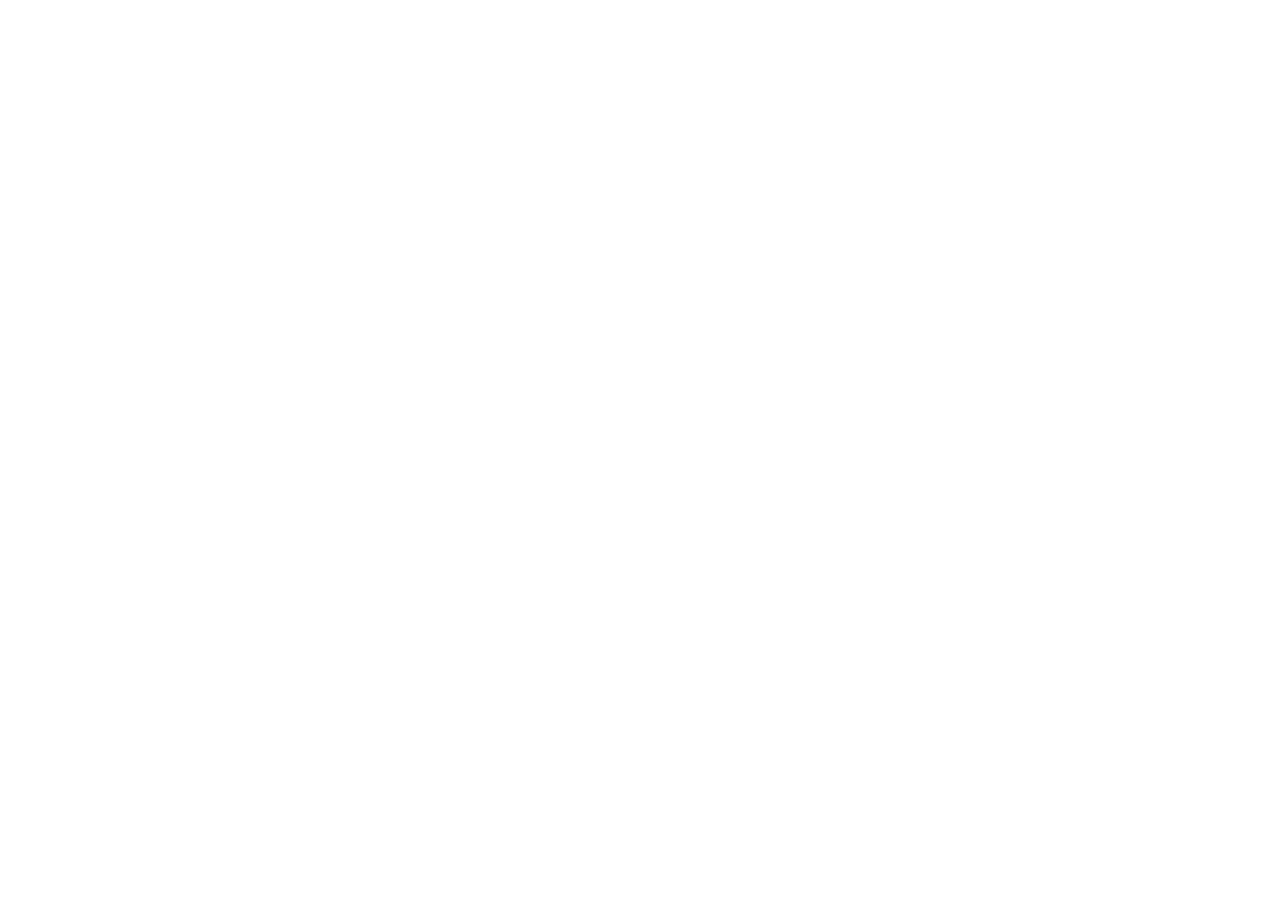
==== web/index.html @ 23d62936 "save" ====
<!DOCTYPE html>

<html lang="en">
<head>
	<!-- Load Bootstrap -->
	<link rel="stylesheet" href="http://maxcdn.bootstrapcdn.com/bootstrap/3.3.4/css/bootstrap.min.css">
	<link rel="stylesheet" href="styles.css">
</head>

<body>

</body>
</html>
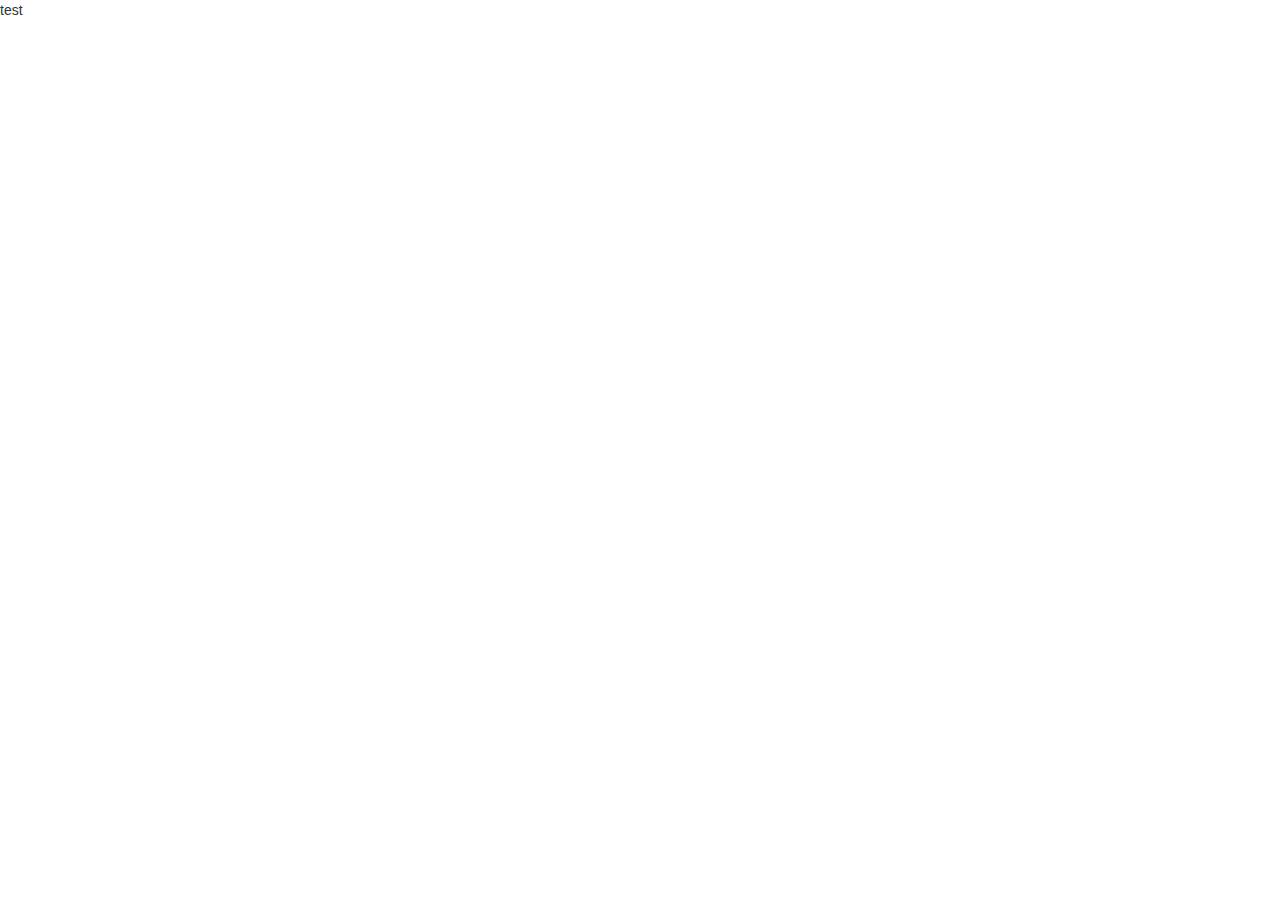
==== commit b113bab3: "save" ====
--- a/web/index.html
+++ b/web/index.html
@@ -8,6 +8,6 @@
 </head>
 
 <body>
-
+<p>test</p>
 </body>
 </html>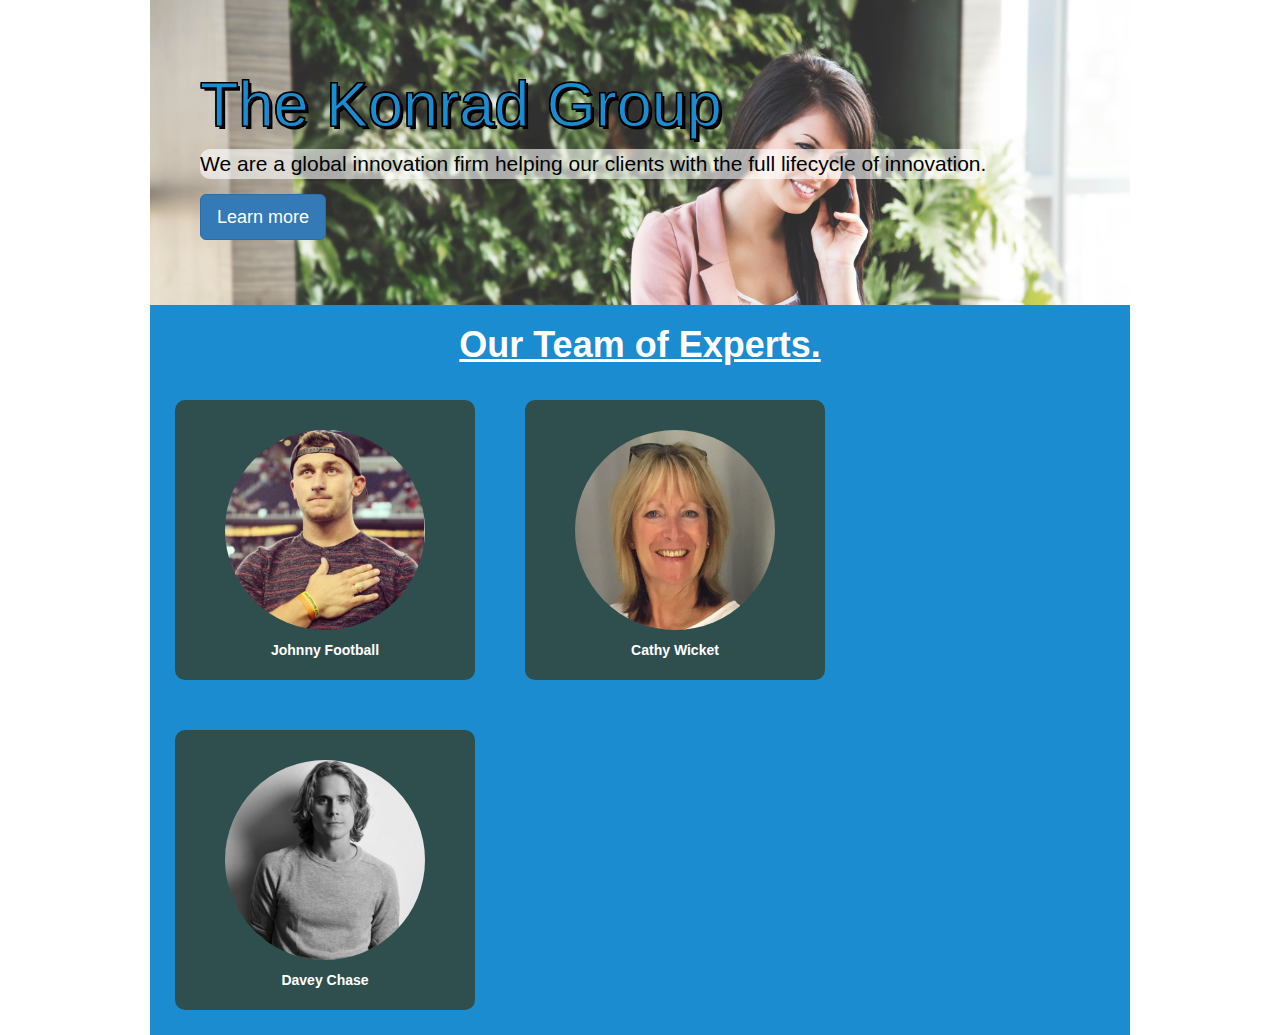
==== commit ad20f1d6: "completed body and images" ====
--- a/web/index.html
+++ b/web/index.html
@@ -8,6 +8,31 @@
 </head>
 
 <body>
-<p>test</p>
+
+	<!--Content-->
+	<div class="jumbotron">
+		<h1 class="jumbohead">The Konrad Group</h1>
+		<p class="jumbop">We are a global innovation firm helping our clients with the full lifecycle of innovation.</p>
+		<p><a class="btn btn-primary btn-lg" href="#" role="button">Learn more</a></p>
+	</div>
+
+	<section>
+		<h1 class="sectionhead"><u>Our Team of Experts.</u></h1>
+		<div class="emp">
+			<a href="employees/johnny_football.html"><img src="johnny.png" alt="Johnny" class="circle-avatar"></a><br>
+			Johnny Football
+		</div>
+		<div class="emp">
+			<a href="employees/cathy_wicket.html"><img src="cathy.jpg" alt="Cathy" class="circle-avatar"></a><br>
+			Cathy Wicket
+		</div>
+		<div class="emp">
+			<a href="employees/davey_chase.html"><img src="davey.jpg" alt="Davey" class="circle-avatar"></a><br>
+			Davey Chase
+		</div>
+
+	</section>
+
+
 </body>
 </html>--- a/web/styles.css
+++ b/web/styles.css
@@ -0,0 +1,64 @@
+.jumbotron {
+    margin-left: 150px;
+    margin-right: 150px;
+    padding: 50px;
+    background-image: url("jumbobg.jpg");
+    background-size: cover;
+    color:#1a8ccf;
+    margin-bottom: 0;
+    
+}
+
+.jumbohead {
+       -webkit-text-stroke: 1px black;
+   text-shadow:
+       3px 3px 0 #000,
+     -1px -1px 0 #000,  
+      1px -1px 0 #000,
+      -1px 1px 0 #000,
+       1px 1px 0 #000;
+}
+
+.jumbop{
+    display: inline-block;
+    background-color: rgba(255, 255, 255, 0.6);
+    border-radius: 10px;
+    color: black;!important
+}
+
+section {
+    display: block;
+    margin-left: 150px;
+    margin-right: 150px;
+    background-color: #1a8ccf;
+    overflow: hidden;
+}
+
+section h1{
+    text-align: center;
+    color: white;
+}
+
+.circle-avatar{
+    height: auto; 
+    width: auto; 
+    max-width: 200px; 
+    max-height: 200px;
+    border-radius: 50%;
+    margin: 10px 50px;
+}
+
+.emp {
+    margin: 25px;
+    padding: 20px 0px;
+    float: left;
+    text-align: center;
+    color: white;
+    font-weight: bold;
+    background-color: darkslategrey;
+    border-radius: 10px; 
+}
+
+.sectionhead {
+    font-weight: bold;
+}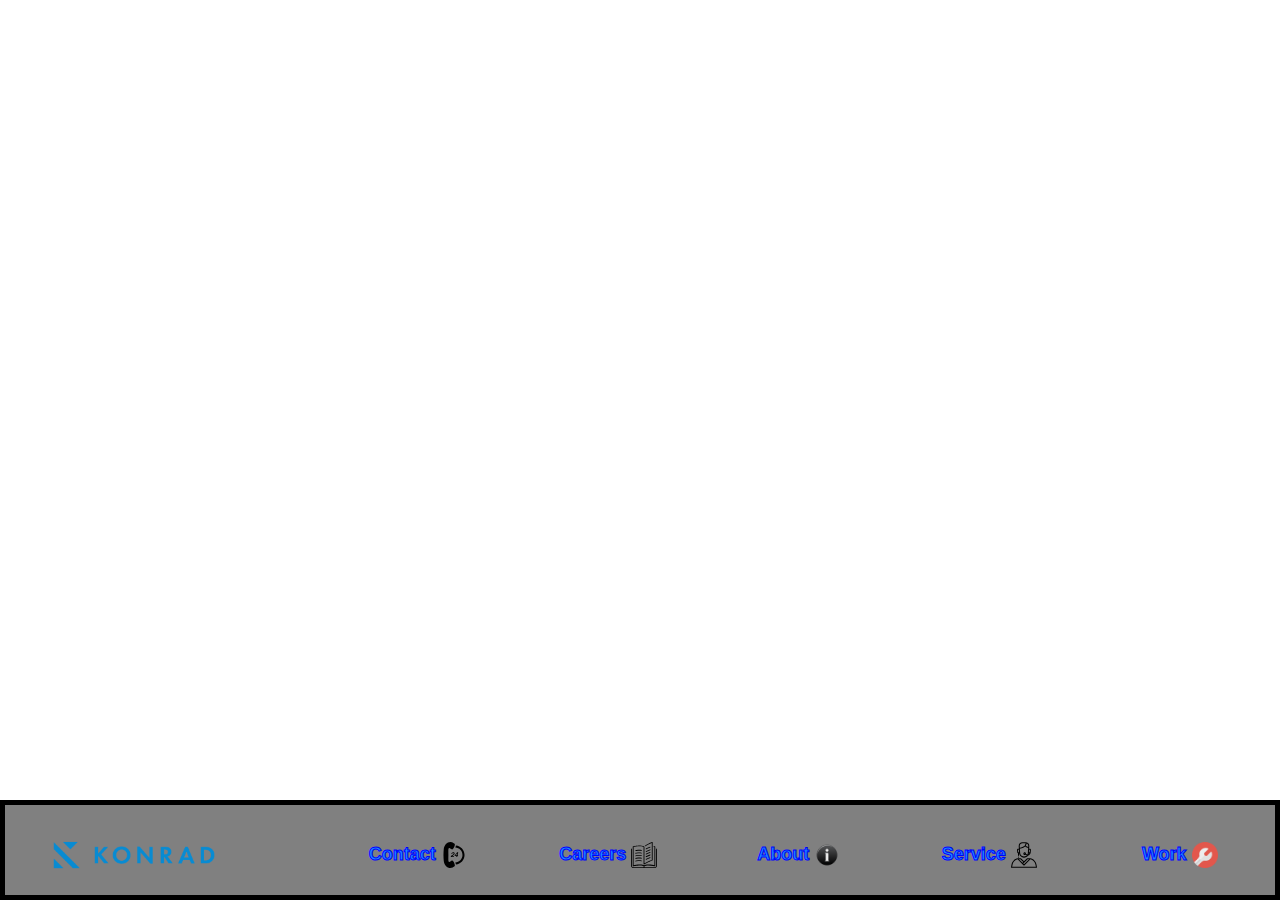
==== commit e6d2fce4: "footer" ====
--- a/web/index.html
+++ b/web/index.html
@@ -5,34 +5,35 @@
 	<!-- Load Bootstrap -->
 	<link rel="stylesheet" href="http://maxcdn.bootstrapcdn.com/bootstrap/3.3.4/css/bootstrap.min.css">
 	<link rel="stylesheet" href="styles.css">
+
 </head>
 
 <body>
 
-	<!--Content-->
-	<div class="jumbotron">
-		<h1 class="jumbohead">The Konrad Group</h1>
-		<p class="jumbop">We are a global innovation firm helping our clients with the full lifecycle of innovation.</p>
-		<p><a class="btn btn-primary btn-lg" href="#" role="button">Learn more</a></p>
+</body>
+<footer class="foot">
+	<div class="logo">
+		<img src="konradlogo.png" alt="Konrad" class="Konrad"  >
+		<div class="box1"> 
+			Work
+			<img src="work-icon.png" class="icon" >
+		</div>
+		<div class="box1">
+			 Service
+			 <img src="service-icon.svg" class="icon" >
+		</div>
+		<div class="box1">
+			About
+			<img src="about-icon.png" class="icon" >
+		</div>
+		<div class="box1">
+			Careers
+			<img src="book-icon.svg" class="icon" >
+		</div>
+		<div class="box1">
+			Contact
+			<img src="phone-icon.svg" class="icon" >
+		</div>
 	</div>
-
-	<section>
-		<h1 class="sectionhead"><u>Our Team of Experts.</u></h1>
-		<div class="emp">
-			<a href="employees/johnny_football.html"><img src="johnny.png" alt="Johnny" class="circle-avatar"></a><br>
-			Johnny Football
-		</div>
-		<div class="emp">
-			<a href="employees/cathy_wicket.html"><img src="cathy.jpg" alt="Cathy" class="circle-avatar"></a><br>
-			Cathy Wicket
-		</div>
-		<div class="emp">
-			<a href="employees/davey_chase.html"><img src="davey.jpg" alt="Davey" class="circle-avatar"></a><br>
-			Davey Chase
-		</div>
-
-	</section>
-
-
-</body>
+</footer>
 </html>--- a/web/styles.css
+++ b/web/styles.css
@@ -1,64 +1,46 @@
-.jumbotron {
-    margin-left: 150px;
-    margin-right: 150px;
-    padding: 50px;
-    background-image: url("jumbobg.jpg");
-    background-size: cover;
-    color:#1a8ccf;
-    margin-bottom: 0;
-    
+.foot{
+position: absolute;
+bottom: 0px;
+width: 100%;
+height: 100px;
 }
 
-.jumbohead {
-       -webkit-text-stroke: 1px black;
-   text-shadow:
-       3px 3px 0 #000,
-     -1px -1px 0 #000,  
-      1px -1px 0 #000,
-      -1px 1px 0 #000,
-       1px 1px 0 #000;
+.logo{
+width: 100%;
+height: 100px;
+position: absolute;
+bottom: 0px;
+background-size: 100%;
+border: 5px solid black;   
+background-color: gray;
+float: left;
+
+}
+.Konrad{
+    width: auto;
+    height: 100px;
+ 
 }
 
-.jumbop{
-    display: inline-block;
-    background-color: rgba(255, 255, 255, 0.6);
-    border-radius: 10px;
-    color: black;!important
+.box1{
+width: 15%;
+height: 70%;
+float: right;
+color:rgb(26, 140, 270);
+text-align: center;
+padding-top: 37px;
+font-size: 18px;
+font-weight: bold;
+ -webkit-text-fill-color:rgb(26, 140, 270)e;
+  -webkit-text-stroke-color: blue;
+  -webkit-text-stroke-width: 1.00px; 
+
+}
+.box1:hover{
+    color: blue;
 }
 
-section {
-    display: block;
-    margin-left: 150px;
-    margin-right: 150px;
-    background-color: #1a8ccf;
-    overflow: hidden;
+.icon{
+    height: 100%;
+    width: auto;
 }
-
-section h1{
-    text-align: center;
-    color: white;
-}
-
-.circle-avatar{
-    height: auto; 
-    width: auto; 
-    max-width: 200px; 
-    max-height: 200px;
-    border-radius: 50%;
-    margin: 10px 50px;
-}
-
-.emp {
-    margin: 25px;
-    padding: 20px 0px;
-    float: left;
-    text-align: center;
-    color: white;
-    font-weight: bold;
-    background-color: darkslategrey;
-    border-radius: 10px; 
-}
-
-.sectionhead {
-    font-weight: bold;
-}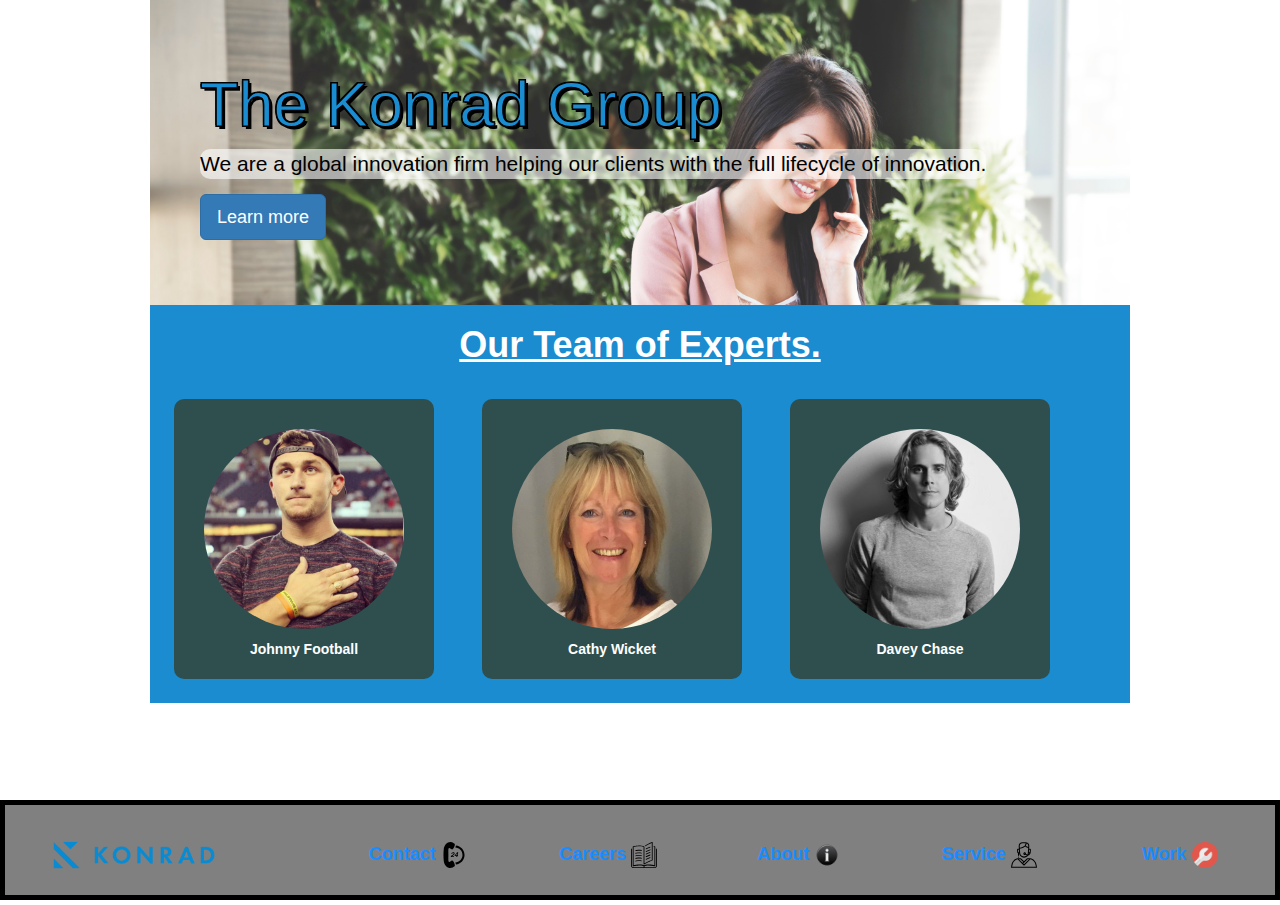
==== commit 85185497: "Merge f6883e30f40889b91b8c0402d9ab216a7256e8ca into 09c033c5f5c02d4859ffe9258e33922b20616bfa" ====
--- a/web/index.html
+++ b/web/index.html
@@ -10,7 +10,34 @@
 
 <body>
 
+
+
+	<div class="jumbotron">
+		<h1 class="jumbohead">The Konrad Group</h1>
+		<p class="jumbop">We are a global innovation firm helping our clients with the full lifecycle of innovation.</p>
+		<p><a class="btn btn-primary btn-lg" href="#" role="button">Learn more</a></p>
+	</div>
+
+	<section>
+		<h1 class="sectionhead"><u>Our Team of Experts.</u></h1>
+		<div class="emp">
+			<a href="employees/johnny_football.html"><img src="johnny.png" alt="Johnny" class="circle-avatar"></a><br>
+			Johnny Football
+		</div>
+		<div class="emp">
+			<a href="employees/cathy_wicket.html"><img src="cathy.jpg" alt="Cathy" class="circle-avatar"></a><br>
+			Cathy Wicket
+		</div>
+		<div class="emp">
+			<a href="employees/davey_chase.html"><img src="davey.jpg" alt="Davey" class="circle-avatar"></a><br>
+			Davey Chase
+		</div>
+
+	</section>
+
+
 </body>
+
 <footer class="foot">
 	<div class="logo">
 		<img src="konradlogo.png" alt="Konrad" class="Konrad"  >
@@ -36,4 +63,5 @@
 		</div>
 	</div>
 </footer>
+
 </html>--- a/web/styles.css
+++ b/web/styles.css
@@ -1,3 +1,68 @@
+.jumbotron {
+    margin-left: 150px;
+    margin-right: 150px;
+    padding: 50px;
+    background-image: url("jumbobg.jpg");
+    background-size: cover;
+    color:#1a8ccf;
+    margin-bottom: 0;
+    
+}
+
+.jumbohead {
+       -webkit-text-stroke: 1px black;
+   text-shadow:
+       3px 3px 0 #000,
+     -1px -1px 0 #000,  
+      1px -1px 0 #000,
+      -1px 1px 0 #000,
+       1px 1px 0 #000;
+}
+
+.jumbop{
+    display: inline-block;
+    background-color: rgba(255, 255, 255, 0.6);
+    border-radius: 10px;
+    color: black;!important
+}
+
+section {
+    display: block;
+    margin-left: 150px;
+    margin-right: 150px;
+    background-color: #1a8ccf;
+    overflow: hidden;
+}
+
+section h1{
+    text-align: center;
+    color: white;
+}
+
+.circle-avatar{
+    height: auto; 
+    width: auto; 
+    max-width: 200px; 
+    max-height: 200px;
+    border-radius: 50%;
+    margin: 10px 30px;
+}
+
+.emp {
+    margin: 24px;
+    padding: 20px 0px;
+    float: left;
+    text-align: center;
+    color: white;
+    font-weight: bold;
+    background-color: darkslategrey;
+    border-radius: 10px; 
+}
+
+.sectionhead {
+    font-weight: bold;
+}
+
 .foot{
 position: absolute;
 bottom: 0px;
@@ -14,12 +79,11 @@
 border: 5px solid black;   
 background-color: gray;
 float: left;
+}
 
-}
 .Konrad{
     width: auto;
-    height: 100px;
- 
+    height: 100px; 
 }
 
 .box1{
@@ -31,11 +95,8 @@
 padding-top: 37px;
 font-size: 18px;
 font-weight: bold;
- -webkit-text-fill-color:rgb(26, 140, 270)e;
-  -webkit-text-stroke-color: blue;
-  -webkit-text-stroke-width: 1.00px; 
+}
 
-}
 .box1:hover{
     color: blue;
 }
